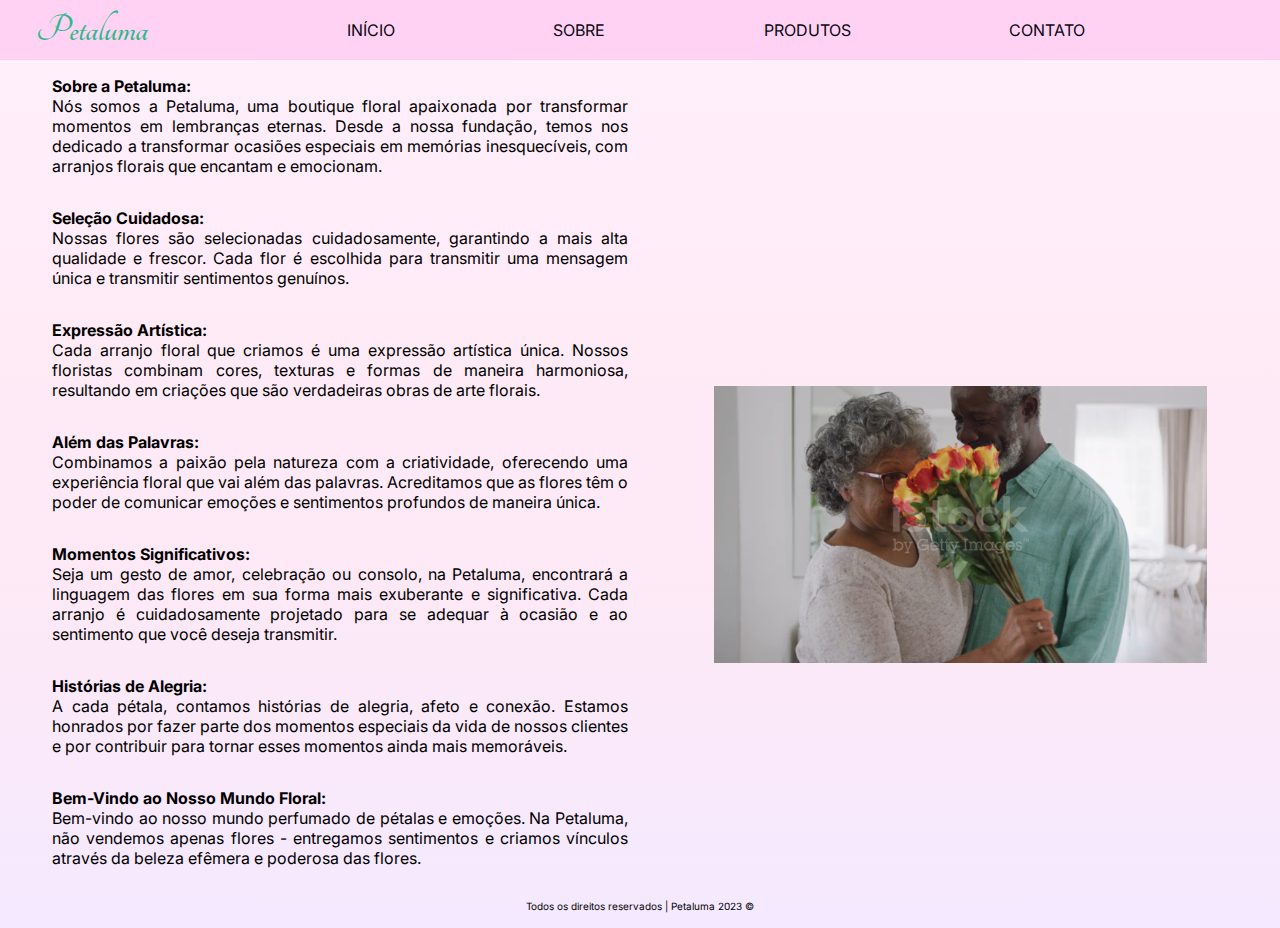
==== pages/about.html @ 046f31a9 "first commit" ====
<!DOCTYPE html>
<html lang="pt-br">

<head>
  <meta charset="UTF-8">
  <meta name="viewport" content="width=device-width, initial-scale=1.0">
  <title>Petaluma | Sobre</title>
  <link rel="stylesheet" href="../style.css">
  <link rel="stylesheet" href="./about.css">
</head>

<body>
  <header>
    <nav>
      <div class="logo">
        <h1>
          Petaluma
        </h1>
      </div>
      <ul class="menu">
        <li>
          <a href="/">Início</a>
        </li>
        <li>
          <a href="#">Sobre</a>
        </li>
        <li>
          <a href="./product.html">Produtos</a>
        </li>
        <li>
          <a href="./contact.html">Contato</a>
        </li>
      </ul>
      <div class="cart"></div>
    </nav>
  </header>
  <section class="main">
    <div class="about">
      <div class="about-content">
        <ul class="about-list">
          <li><strong>Sobre a Petaluma:</strong><br> <span>Nós somos a Petaluma, uma boutique floral apaixonada por transformar
              momentos em lembranças eternas. Desde a nossa fundação, temos nos dedicado a transformar ocasiões especiais em
              memórias inesquecíveis, com arranjos florais que encantam e emocionam.</span></li>
          <li><strong>Seleção Cuidadosa:</strong><br> <span>Nossas flores são selecionadas cuidadosamente, garantindo a mais
              alta qualidade e frescor. Cada flor é escolhida para transmitir uma mensagem única e transmitir sentimentos
              genuínos.</span></li>
          <li><strong>Expressão Artística:</strong><br> <span>Cada arranjo floral que criamos é uma expressão artística única.
              Nossos floristas combinam cores, texturas e formas de maneira harmoniosa, resultando em criações que são
              verdadeiras obras de arte florais.</span></li>
          <li><strong>Além das Palavras:</strong><br> <span>Combinamos a paixão pela natureza com a criatividade, oferecendo uma
              experiência floral que vai além das palavras. Acreditamos que as flores têm o poder de comunicar emoções e
              sentimentos profundos de maneira única.</span></li>
          <li><strong>Momentos Significativos:</strong><br> <span>Seja um gesto de amor, celebração ou consolo, na Petaluma,
              encontrará a linguagem das flores em sua forma mais exuberante e significativa. Cada arranjo é cuidadosamente
              projetado para se adequar à ocasião e ao sentimento que você deseja transmitir.</span></li>
          <li><strong>Histórias de Alegria:</strong><br> <span>A cada pétala, contamos histórias de alegria, afeto e conexão.
              Estamos honrados por fazer parte dos momentos especiais da vida de nossos clientes e por contribuir para
              tornar esses momentos ainda mais memoráveis.</span></li>
          <li><strong>Bem-Vindo ao Nosso Mundo Floral:</strong><br> <span>Bem-vindo ao nosso mundo perfumado de pétalas e
              emoções. Na Petaluma, não vendemos apenas flores - entregamos sentimentos e criamos vínculos através da beleza
              efêmera e poderosa das flores.</span></li>
        </ul>
      </div>
      <div class="videos">
        <video autoplay loop>
          <source src="../assets/video1.mp4" type="video/mp4">
          Your browser does not support the video tag.
        </video>
        <video autoplay loop>
          <source src="../assets/video2.mp4" type="video/mp4">
          Your browser does not support the video tag.
        </video>
      </div>
    </div>

  </section>
  <footer>
    Todos os direitos reservados | Petaluma 2023 &copy;
  </footer>
  <script src="main.js"></script>
</body>

</html>
---- style.css ----
@import url('https://fonts.googleapis.com/css2?family=Bai+Jamjuree&family=Inter:wght@400;500;600;700&family=Lobster+Two:wght@400;700&family=Tangerine:wght@400;700&display=swap');


:root {
  font-size: 62.5%;

  --gray_text: #09090f;
  --primary: #fa97d4;
  --primary_lighter: #ffd2f4;
  --primary_medium: #ff63d8;
  --primary_darker: #330823;
  --secondary: #76fdd0;
  --secondary_lighter: #c6ffec;
  --secondary_medium: #2cb98a;
  --secondary_darker: #01573a;
}

::-webkit-scrollbar{
  width: 1rem;
}

::-webkit-scrollbar-track {
  background: var(--primary_lighter);
}

::-webkit-scrollbar-thumb {
  background: var(--primary);
}

::-webkit-scrollbar-thumb:hover {
  background: var(--primary_medium);
}

html {
  font-family: 'Inter', 'sans-serif';
}

body>* {
  font-size: 1.6rem;
}

body {
  padding: 0;
  margin: 0;
  box-sizing: border-box;
  display: flex;
  align-items: center;
  justify-content: flex-start;
  flex-direction: column;
  min-width: 98vw;
  min-height: 100vh;
  background-image: linear-gradient(to bottom, #fff0fd, #ffeffb, #ffedfa, #ffecf8, #ffebf6, #feeaf6, #feeaf6, #fde9f6, #fbe9f8, #f9e9fa, #f7e9fd, #f4e9ff);
}

header {
  display: flex;
  width: 100%;
  height: 6rem;
  background-color: var(--primary_lighter);
  text-transform: uppercase;
}

header nav {
  margin-left: 3.6rem;
  margin-right: 3.6rem;
  display: flex;
  width: 100%;
}

.logo {
  display: flex;
  align-items: center;
  justify-content: center;
  flex-direction: column;
  text-align: center;
  text-transform: capitalize;
}

.logo h1 {
  font-family: 'Tangerine';
  color: var(--secondary_medium);
  font-size: 4rem;
  font-weight: 700;
  margin: 0;
  line-height: 6.4rem;
}

header nav ul {
  flex: 1;
  list-style: none;
  display: flex;
  align-items: center;
  justify-content: space-evenly;
}

.menu li {}

.menu li a {
  text-decoration: none;
  color: var(--gray_text);
  border-bottom: .2rem solid rgba(0,0,0,0);
  border-radius: .2rem;
  transition: border .5s cubic-bezier(0.175, 0.885, 0.32, 1.275);
}

.menu li a:hover{
  border-bottom: .2rem solid var(--secondary_medium);
  border-radius: .2rem;
}

.menu li #active{
  border-bottom: .2rem solid var(--secondary_medium);
  border-radius: .2rem;
}

.menu li a:visited{
  color: currentColor
}

.main{
  display: flex;
  flex: 1;
  flex-direction: column;
  min-height: 100%;
  max-width: 100%;
  word-wrap: break-word;
  overflow-x: hidden;
}

.carrossel{
  background-color: #00ffbf1e;
  width: 100%;
  height: 40rem;
  display: flex;
  align-items: center;
  overflow-y: hidden;
  overflow-x: hidden;
  position: relative;
  padding: 0rem 12rem;
  text-align: justify;

}

.carrossel .article {
  width: 50%;
}

.carrossel .article article{
  width: 100%;
  height: 100%;
  display: flex;
  flex-direction: column;
  align-items: flex-start;
  justify-content: flex-start;
}

.marca {
  display: flex;
  align-items: center;
  justify-content: center;
  flex-direction: column;
  margin-bottom: 4rem;
  text-align: center;
}

.article article .marca h1 {
  font-family: 'Tangerine';
  color: var(--primary);
  text-shadow: .1rem .1rem .25rem var(--primary_darker);
  font-size: 9.6rem;
  font-weight: 700;
  margin: 0;
  line-height: 6.4rem;
}

.marca span {
  font-size: 1.4rem;
}

.carrossel .article .slogan{
  width: 60%;
}

.carrossel .img #first {
  width: 10%;
  transform: rotate(20deg);
  position: absolute;
  top: 2rem;
  bottom: 0rem;
}
.carrossel .img #second {
  width: 8%;
  transform: rotate(-26deg) scaleX(-1);
  position: absolute;
  top: 3rem;
  bottom: 0rem;
  right: 20rem;

}

.vitrine{
  width: 100%;
  display: flex;
  align-items: center;
  justify-content: space-evenly;
}

.card{
  max-width: 20rem;
  height: 30rem;
  background-color: #0000000e;
  display: flex;
  flex-direction: column;
  align-items: center;
  justify-content: center;
  overflow-y: hidden;
  transition: background-color .5s cubic-bezier(0.175, 0.885, 0.32, 1.275);
  border-radius: .4rem;
}

.card:hover{
  background-color: #0000001c;
  cursor: pointer;
}

.card .img{
  display: flex;
  align-items: center;
  justify-content: center;
  flex: 1;
}

.card .img img {
  width: 80%;
}

.card .flower-name{
  margin-bottom: .4rem;
}

footer{
  padding: 1.6rem 0rem;
  display: flex;
  align-items: center;
  justify-items: center;
  font-size: 1rem;
}
---- pages/about.css ----
.about {
  display: flex;
  padding: 0rem 1.2rem;
  gap: 2.4rem;
}

.about-content {
  display: flex;
  flex-direction: column;
  word-wrap: break-word;
  text-align: justify;
  width: 50%;
}

.about-content .about-list {
  list-style: none;
  display: flex;
  flex-direction: column;
  gap: 3.2rem;
}

.videos {
  display: flex;
  flex-direction: column;
  align-items: center;
  justify-content: flex-start;
  width: 50%;
  margin-top: 4.8rem;
  gap: 12.8rem;
}

.videos video {
  width: 80%;
}
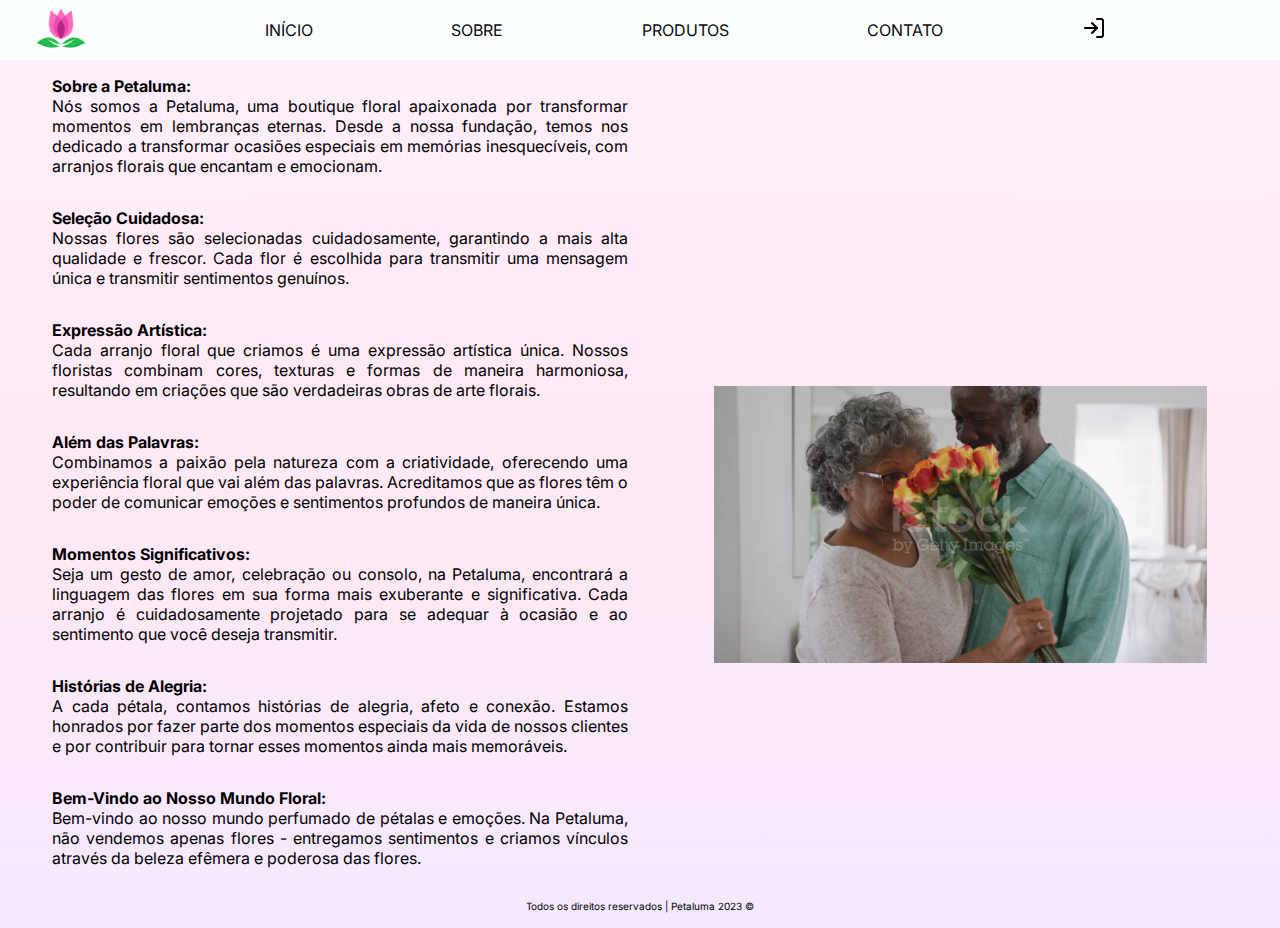
==== commit 052f60ca: "feat: login page finished" ====
--- a/pages/about.html
+++ b/pages/about.html
@@ -7,19 +7,20 @@
   <title>Petaluma | Sobre</title>
   <link rel="stylesheet" href="../style.css">
   <link rel="stylesheet" href="./about.css">
+  <link rel="shortcut icon" href="../assets/petaluma-logo.svg" type="image/x-icon">
 </head>
 
 <body>
   <header>
     <nav>
       <div class="logo">
-        <h1>
-          Petaluma
-        </h1>
+        <a href="/Petaluma">
+          <img src="../assets/petaluma-logo.png" alt="petaluma logo" width="50px" height="50px">
+        </a>
       </div>
       <ul class="menu">
         <li>
-          <a href="/">Início</a>
+          <a href="/Petaluma">Início</a>
         </li>
         <li>
           <a href="#">Sobre</a>
@@ -29,6 +30,9 @@
         </li>
         <li>
           <a href="./contact.html">Contato</a>
+        </li>
+        <li>
+          <a href="./login.html" title="login"><img src="../assets/log-in.svg" alt="login button"></a>
         </li>
       </ul>
       <div class="cart"></div>
--- a/style.css
+++ b/style.css
@@ -15,7 +15,12 @@
   --secondary_darker: #01573a;
 }
 
-::-webkit-scrollbar{
+::selection {
+  background-color: var(--primary_medium);
+  color: white;
+}
+
+::-webkit-scrollbar {
   width: 1rem;
 }
 
@@ -56,7 +61,7 @@
   display: flex;
   width: 100%;
   height: 6rem;
-  background-color: var(--primary_lighter);
+  background-color: #fafffd;
   text-transform: uppercase;
 }
 
@@ -93,31 +98,29 @@
   justify-content: space-evenly;
 }
 
-.menu li {}
-
 .menu li a {
   text-decoration: none;
   color: var(--gray_text);
-  border-bottom: .2rem solid rgba(0,0,0,0);
+  border-bottom: .2rem solid rgba(0, 0, 0, 0);
   border-radius: .2rem;
   transition: border .5s cubic-bezier(0.175, 0.885, 0.32, 1.275);
 }
 
-.menu li a:hover{
+.menu li a:hover {
   border-bottom: .2rem solid var(--secondary_medium);
   border-radius: .2rem;
 }
 
-.menu li #active{
+.menu li #active {
   border-bottom: .2rem solid var(--secondary_medium);
   border-radius: .2rem;
 }
 
-.menu li a:visited{
+.menu li a:visited {
   color: currentColor
 }
 
-.main{
+.main {
   display: flex;
   flex: 1;
   flex-direction: column;
@@ -127,7 +130,7 @@
   overflow-x: hidden;
 }
 
-.carrossel{
+.carrossel {
   background-color: #00ffbf1e;
   width: 100%;
   height: 40rem;
@@ -138,14 +141,13 @@
   position: relative;
   padding: 0rem 12rem;
   text-align: justify;
-
 }
 
 .carrossel .article {
   width: 50%;
 }
 
-.carrossel .article article{
+.carrossel .article article {
   width: 100%;
   height: 100%;
   display: flex;
@@ -177,7 +179,7 @@
   font-size: 1.4rem;
 }
 
-.carrossel .article .slogan{
+.carrossel .article .slogan {
   width: 60%;
 }
 
@@ -188,6 +190,7 @@
   top: 2rem;
   bottom: 0rem;
 }
+
 .carrossel .img #second {
   width: 8%;
   transform: rotate(-26deg) scaleX(-1);
@@ -198,47 +201,110 @@
 
 }
 
-.vitrine{
-  width: 100%;
-  display: flex;
-  align-items: center;
-  justify-content: space-evenly;
-}
-
-.card{
+.vitrine {
+  width: 100%;
+  display: flex;
+  flex-direction: column;
+  align-items: flex-start;
+}
+
+.vitrine h2 {
+  padding: 0rem 1.6rem;
+  font-size: 1.6rem;
+  font-weight: 400;
+}
+
+.cards {
+  display: grid;
+  grid-template-columns: repeat(4, 1fr);
+  grid-template-rows: repeat(2, 1fr);
+  grid-column-gap: 0px;
+  grid-row-gap: 1.6rem;
+  width: 100%;
+  place-items: center;
+
+}
+
+.cards .card a {
   max-width: 20rem;
-  height: 30rem;
-  background-color: #0000000e;
+  height: 100%;
   display: flex;
   flex-direction: column;
   align-items: center;
   justify-content: center;
   overflow-y: hidden;
+
+  border-radius: .4rem;
+  text-decoration: none;
+}
+
+.card a:visited {
+  color: currentColor;
+}
+
+.card a .img {
+  background-color: var(--primary_lighter);
+  display: flex;
+  align-items: center;
+  justify-content: center;
+  height: 20rem;
+  width: 20rem;
+  border-radius: 50%;
+  overflow: hidden;
   transition: background-color .5s cubic-bezier(0.175, 0.885, 0.32, 1.275);
-  border-radius: .4rem;
-}
-
-.card:hover{
-  background-color: #0000001c;
+  margin-bottom: .8rem;
+}
+
+.card a:hover .img {
+  background-color: var(--primary);
   cursor: pointer;
 }
 
-.card .img{
-  display: flex;
-  align-items: center;
-  justify-content: center;
-  flex: 1;
-}
-
-.card .img img {
-  width: 80%;
-}
-
-.card .flower-name{
-  margin-bottom: .4rem;
-}
-
-footer{
+.card a .img img {
+  width: 65%
+}
+
+.card .flower-name {
+  margin-top: .4rem;
+}
+
+.card a:hover .flower-name {
+  color: var(--secondary_medium);
+}
+
+.see-more {
+  width: 100%;
+  display: flex;
+  justify-content: flex-end;
+  align-items: center;
+  margin-top: 3.2rem;
+}
+
+.see-more a {
+  padding-right: 4rem;
+  color: currentColor;
+  text-decoration: none;
+  display: flex;
+  align-items: center;
+  justify-content: center;
+  gap: .4rem;
+
+}
+
+.see-more a img {
+  transition: transform .5s cubic-bezier(0.175, 0.885, 0.32, 1.275);
+}
+
+.see-more a:hover {
+  color: var(--secondary_medium);
+}
+
+.see-more a:hover img {
+  transform: translateX(.8rem);
+}
+
+
+footer {
   padding: 1.6rem 0rem;
   display: flex;
   align-items: center;
